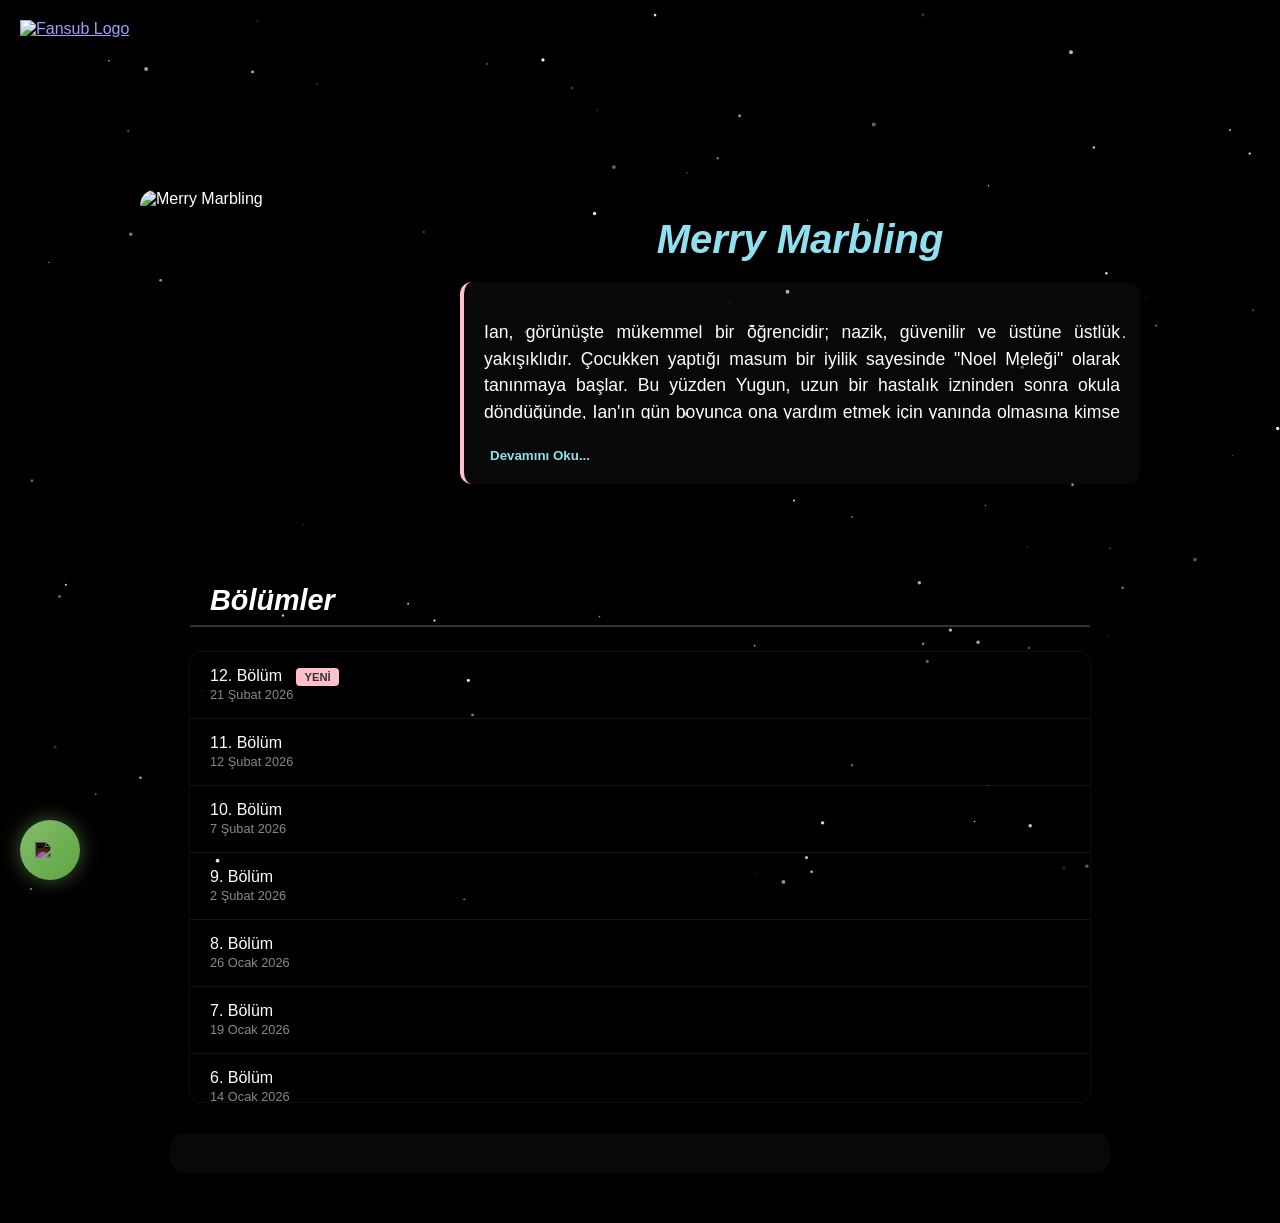
==== index.html @ bf716bcd "Update index.html" ====
<!DOCTYPE html>
<html lang="tr">
<head>
    <meta charset="UTF-8">
    <meta name="color-scheme" content="dark">
    <meta name="viewport" content="width=device-width, initial-scale=1.0">
<meta name="color-scheme" content="dark">
    <title>lucaenfansub - Merry Marbling</title>
    
    <link rel="icon" type="image/png" href="bde76bbd2219b950f8260f7a1e7c8f95-removebg-preview.png">
    <link rel="apple-touch-icon" href="bde76bbd2219b950f8260f7a1e7c8f95-removebg-preview.png">
    <link href="https://fonts.googleapis.com/css2?family=Public+Sans:ital,wght@1,100&display=swap" rel="stylesheet">
    <link href="https://fonts.googleapis.com/css2?family=Cormorant+Garamond:ital,wght@0,300..700;1,300..700&family=Shadows+Into+Light&family=Tinos:ital,wght@0,400;0,700;1,400;1,700&display=swap" rel="stylesheet">

    <style>
        @font-face {
            font-family: 'PublicaSans';
            src: url('PublicaSans-Italic.otf') format('opentype');
            font-weight: normal;
            font-style: italic;
        }
        #disqus_thread {
    color-scheme: dark;
}

        :root {
            --ana-mavi: #001d3d;
            --baslik-mavi: #90e0ef;
            --zumrut: #D8E983;
            --özetpembesi: #ffc0cb;
            --canli-pembe: #ee9ca7;
        }

        body { 
            margin: 0; 
            background-image: linear-gradient(rgba(0,0,0,0.5), rgba(0,0,0,0.5)), url('media16.jpg');
            background-size: cover; 
            background-position: center; 
            background-repeat: no-repeat;
            background-color: #000; 
            background-attachment: fixed; 
            color: #fff; 
            font-family: 'PublicaSans', sans-serif; 
            display: flex; 
            flex-direction: column; 
            align-items: center; 
            min-height: 100vh;
            overflow-x: hidden;
        }

        #kar-tuvali {
            position: fixed;
            top: 0; left: 0; width: 100%; height: 100%;
            pointer-events: none;
            z-index: 9999;
        }

        #konfeti-canvas {
            position: fixed;
            top: 0; left: 0; width: 100%; height: 100%;
            pointer-events: none;
            z-index: 10001;
        }

        .ana-serbest-logo {
            position: absolute;
            top: 20px; left: 20px;
            z-index: 2000;
        }
        .ana-serbest-logo img { height: 500px; width: auto; transition: transform 0.4s ease; }

        @media (max-width: 500px) {
            .ana-serbest-logo { top: -100px !important; left: -75px !important; }
            .ana-serbest-logo img { height: 350px; }
        }

.bildirim-btn {
    position: fixed;
    bottom: 20px; 
    left: 20px;
    width: 60px; 
    height: 60px;
    /* #84BE6A merkezli doğal yeşil gradient */
    background: linear-gradient(135deg, #84BE6A, #5ea343); 
    /* Gölgeyi de bu yeşil tonuna göre ayarladım */
    box-shadow: 0 0 20px rgba(132, 190, 106, 0.5);
    border-radius: 50%; 
    border: none;
    cursor: pointer; 
    z-index: 3000;
    display: flex; 
    align-items: center; 
    justify-content: center;
    transition: transform 0.3s ease, box-shadow 0.3s ease;
}

.bildirim-btn:hover {
    transform: scale(1.1);
    /* Üzerine gelince parlama biraz daha artsın */
    box-shadow: 0 0 25px rgba(132, 190, 106, 0.8);
}

        .duyuru-overlay {
            position: fixed;
            top: 0; left: 0; width: 100%; height: 100%;
            background: rgba(0, 0, 0, 0.85);
            display: none; align-items: center; justify-content: center;
            z-index: 4000;
        }

        .duyuru-ekran {
            background: white; color: #000; padding: 40px; border-radius: 15px;
            width: 320px; text-align: center;
        }

        .duyuru-ekran h2 {
            color: var(--canli-pembe);
            margin-top: 0;
        }


        .anladim-btn {
            background: var(--canli-pembe);
            color: white; 
            border: none; 
            padding: 12px 25px;
            border-radius: 25px; /* Yuvarlatılmış köşeler */
            cursor: pointer; 
            font-weight: bold;
            text-decoration: none; 
            display: inline-block; 
            margin-top: 15px;
            width: 100%;
            transition: opacity 0.3s ease;
        }

        .anladim-btn:hover {
            opacity: 0.9;
        }

        .tanitim-alani {
            margin-top: 130px; 
            display: flex; 
            flex-wrap: wrap; 
            gap: 40px;
            max-width: 1000px; 
            padding: 60px 20px; 
            position: relative; 
            z-index: 10;
            justify-content: center;
        }

        .kapak { width: 280px; border-radius: 15px; box-shadow: 0 10px 40px rgba(0,0,0,0.5); }
        .detaylar { flex: 1; min-width: 320px; }
        h1 { font-style: italic; font-family: sans-serif; font-size: 2.5em; margin-bottom: 20px; color: var(--baslik-mavi); display: flex; justify-content: center; }

        .ozet-konteynir {
            background: rgba(255, 255, 255, 0.03); padding: 20px;
            border-radius: 12px; border-left: 4px solid var(--özetpembesi);
        }

        .konu-metni { 
            font-family: sans-serif; line-height: 1.5; font-size: 1.1em; 
            text-align: justify; max-height: 100px; overflow: hidden; 
            transition: max-height 0.5s ease;
        }
        .konu-metni.acik { max-height: 1000px; }
        .devamini-oku-btn { background: none; border: none; color: var(--baslik-mavi); cursor: pointer; font-weight: bold; margin-top: 10px; }

        .liste-baslik { 
            width: 100%; max-width: 900px; font-size: 1.8em; 
            border-bottom: 2px solid #333; padding-bottom: 8px; margin-top: 40px; font-style: italic;
            padding-left: 20px; box-sizing: border-box;
        }

        .bolum-listesi { 
            width: 100%; max-width: 900px; height: 450px; overflow-y: auto; 
            background: rgba(0, 0, 0, 0.4); border-radius: 12px; margin-bottom: 30px;
            position: relative; z-index: 10; border: 1px solid rgba(255,255,255,0.05);
        }

        .bolum-kart {
            display: flex; justify-content: space-between; align-items: center;
            padding: 15px 20px; text-decoration: none; color: #fff;
            border-bottom: 1px solid rgba(255, 255, 255, 0.08); transition: 0.3s;
        }

        .bolum-kart:hover { background: rgba(255, 255, 255, 0.05); }
        .yeni-etiketi { background: var(--özetpembesi); color: #333; font-size: 0.7em; padding: 3px 8px; border-radius: 4px; margin-left: 10px; text-transform: uppercase; font-weight: bold; }
        .bolum-tarih { font-size: 0.8rem; color: #888; }
        .izlendi-ikon { width: 24px; opacity: 0; filter: invert(1); transition: 0.3s; }
        .izlendi-ikon.aktif { opacity: 0.6; }
        
        .bolum-listesi::-webkit-scrollbar { width: 6px; }
        .bolum-listesi::-webkit-scrollbar-thumb { background: var(--özetpembesi); border-radius: 10px; }
        .yorum-alani { width: 90%; max-width: 900px; padding: 20px; margin-bottom: 50px; background: rgba(255, 255, 255, 0.03); border-radius: 15px; position: relative; z-index: 10; }
    </style>
</head>

<body>
    <canvas id="kar-tuvali"></canvas>
    <canvas id="konfeti-canvas"></canvas>

    <div class="ana-serbest-logo">
        <a href="index.html"><img src="logo1.2.png" alt="Fansub Logo"></a>
    </div>
    
    <button class="bildirim-btn" onclick="duyuruAc()">
        <img src="https://cdn-icons-png.flaticon.com/512/1827/1827347.png" width="30" style="filter: invert(1);">
    </button>
    
    <div class="duyuru-overlay" id="duyuruKutusu">
        <div class="duyuru-ekran">
            <h2>DUYURU</h2>
            <p style="font-family: sans-serif;">Sitenin asıl sahibinin kim olduğunu anlamışsınızdır. Normalde planlarım farklıydı ama o 7 Mart için 3 bölüm istedi. Nedenini veya zorluğunu sorgulamayı bırakalı çok oldu. O yüzden 7 Mart'ta 3 bölüm gelecek. Anlayışınız için teşekkürler.
</p>
            <button onclick="duyuruKapat()" class="anladim-btn" style="width: auto;">Anladım</button>
        </div>
    </div>
    
    <div class="tanitim-alani">
        <img src="tall.jpg" class="kapak" alt="Merry Marbling">
        <div class="detaylar">
            <h1>Merry Marbling</h1>
            <div class="ozet-konteynir">
                <p class="konu-metni" id="ozetMetin">
                    Ian, görünüşte mükemmel bir öğrencidir; nazik, güvenilir ve üstüne üstlük yakışıklıdır. Çocukken yaptığı masum bir iyilik sayesinde "Noel Meleği" olarak tanınmaya başlar. Bu yüzden Yugun, uzun bir hastalık izninden sonra okula döndüğünde, Ian'ın gün boyunca ona yardım etmek için yanında olmasına kimse şaşırmaz. Ian'ın bu melekvari kişiliği sayesinde Yugun ona güvenebileceğini düşünür; ta ki Ian ile annesi arasında geçen bir konuşmaya kulak misafiri olana kadar. Bu konuşma, her şeyin Ian'ın imajını korumak için yaptığı bir plandan ibaret olduğunu ortaya çıkarır. Bu ihanetle küplere binen Yugun, Ian'la yüzleşir ve onun gerçek yüzünü herkese ifşa etmekle tehdit eder. Ancak Ian'ın beklenmedik tepkisi Yugun'un kafasını daha da karıştırır: "Hadi yap. Ama sonrasında olacaklar benim sorumluluğumda değil." Ne de olsa, sözde "Noel Meleği"nden kim nefret edebilir ki? Bu ikili, yağ ile su gibi ayrı mı kalacak? Yoksa birbirlerine karışıp, her ikisinin de hayal edebileceğinden çok daha güzel bir şey mi yaratacaklar?
                </p>
                <button class="devamini-oku-btn" id="btnOku" onclick="ozetiAc()">Devamını Oku...</button>
            </div>
        </div>
    </div>

    <h2 class="liste-baslik">Bölümler</h2>

    <div class="bolum-listesi">
        <a href="izle_bolum_12.html" class="bolum-kart" onclick="kaydet('bolum12')">
            <div class="bolum-bilgi">
                <span class="bolum-no">12. Bölüm <span class="yeni-etiketi">Yeni</span></span><br>
                <span class="bolum-tarih">21 Şubat 2026</span>
            </div>
            <img src="https://cdn-icons-png.flaticon.com/512/107/107044.png" class="izlendi-ikon" id="icon-bolum12">
        </a>

        <a href="izle_bolum_11.html" class="bolum-kart" onclick="kaydet('bolum11')">
            <div class="bolum-bilgi">
                <span class="bolum-no">11. Bölüm</span><br>
                <span class="bolum-tarih">12 Şubat 2026</span>
            </div>
            <img src="https://cdn-icons-png.flaticon.com/512/107/107044.png" class="izlendi-ikon" id="icon-bolum11">
        </a>

        <script>
            const bolumler = [
                {n:10, t:"7 Şubat"}, {n:9, t:"2 Şubat"}, {n:8, t:"26 Ocak"},
                {n:7, t:"19 Ocak"}, {n:6, t:"14 Ocak"}, {n:5, t:"9 Ocak"},
                {n:4, t:"5 Ocak"}, {n:3, t:"2 Ocak"}, {n:2, t:"2 Ocak"}, {n:1, t:"1 Ocak"}
            ];
            bolumler.forEach(b => {
                document.write(`
                <a href="izle_bolum_${b.n}.html" class="bolum-kart" onclick="kaydet('bolum${b.n}')">
                    <div class="bolum-bilgi">
                        <span class="bolum-no">${b.n}. Bölüm</span><br>
                        <span class="bolum-tarih">${b.t} 2026</span>
                    </div>
                    <img src="https://cdn-icons-png.flaticon.com/512/107/107044.png" class="izlendi-ikon" id="icon-bolum${b.n}">
                </a>`);
            });
        </script>
    </div>

    <div class="yorum-alani">
        <div id="disqus_thread"></div>
    </div>

    <script>
        // --- Kar Efekti ---
        (function() {
            const canvas = document.getElementById('kar-tuvali');
            const ctx = canvas.getContext('2d');
            let width, height, stars = [];
            function resize() {
                width = window.innerWidth; height = window.innerHeight;
                canvas.width = width; canvas.height = height;
            }
            window.addEventListener('resize', resize);
            resize();
            class Star {
                constructor() { this.reset(); }
                reset() {
                    this.x = Math.random() * width;
                    this.y = Math.random() * height;
                    this.size = Math.random() * 1.5 + 0.5;
                    this.speed = Math.random() * 0.8 + 0.2;
                    this.alpha = Math.random();
                }
                update() { this.y += this.speed; if (this.y > height) this.y = -10; }
                draw() {
                    ctx.beginPath(); ctx.arc(this.x, this.y, this.size, 0, Math.PI * 2);
                    ctx.fillStyle = `rgba(255, 255, 255, ${this.alpha})`; ctx.fill();
                }
            }
            for(let i=0; i<100; i++) stars.push(new Star());
            function animate() {
                ctx.clearRect(0, 0, width, height);
                stars.forEach(s => { s.update(); s.draw(); });
                requestAnimationFrame(animate);
            }
            animate();
        })();

        // --- Sayfa Yüklendiğinde ---
        window.addEventListener('load', () => {
            for(let i=1; i<=12; i++) {
                if (localStorage.getItem('bolum'+i) === "true") {
                    const icon = document.getElementById("icon-bolum"+i);
                    if (icon) icon.classList.add("aktif");
                }
            }
            setTimeout(() => {
                document.getElementById('yeniBolumModal').classList.add('aktif');
                konfetiPatlat();
            }, 1000);
        });

        function modalKapat() { 
            document.getElementById('yeniBolumModal').classList.remove('aktif'); 
        }

        function ozetiAc() {
            var metin = document.getElementById("ozetMetin");
            metin.classList.toggle("acik");
            document.getElementById("btnOku").innerText = metin.classList.contains("acik") ? "Daha Az Gör" : "Devamını Oku...";
        }

        function duyuruAc() { document.getElementById("duyuruKutusu").style.display = "flex"; }
        function duyuruKapat() { document.getElementById("duyuruKutusu").style.display = "none"; }
        function kaydet(id) { localStorage.setItem(id, "true"); }

        var disqus_config = function () {
            this.page.url = window.location.href;
            this.page.identifier = 'merry-marbling-ana-sayfa';
        };
        (function() {
            var d = document, s = d.createElement('script');
            s.src = 'https://https-hnbeyazz-github-io-webtoon-arsiv.disqus.com/embed.js';
            s.setAttribute('data-timestamp', +new Date());
            (d.head || d.body).appendChild(s);
        })();
    </script>
</body>
</html>
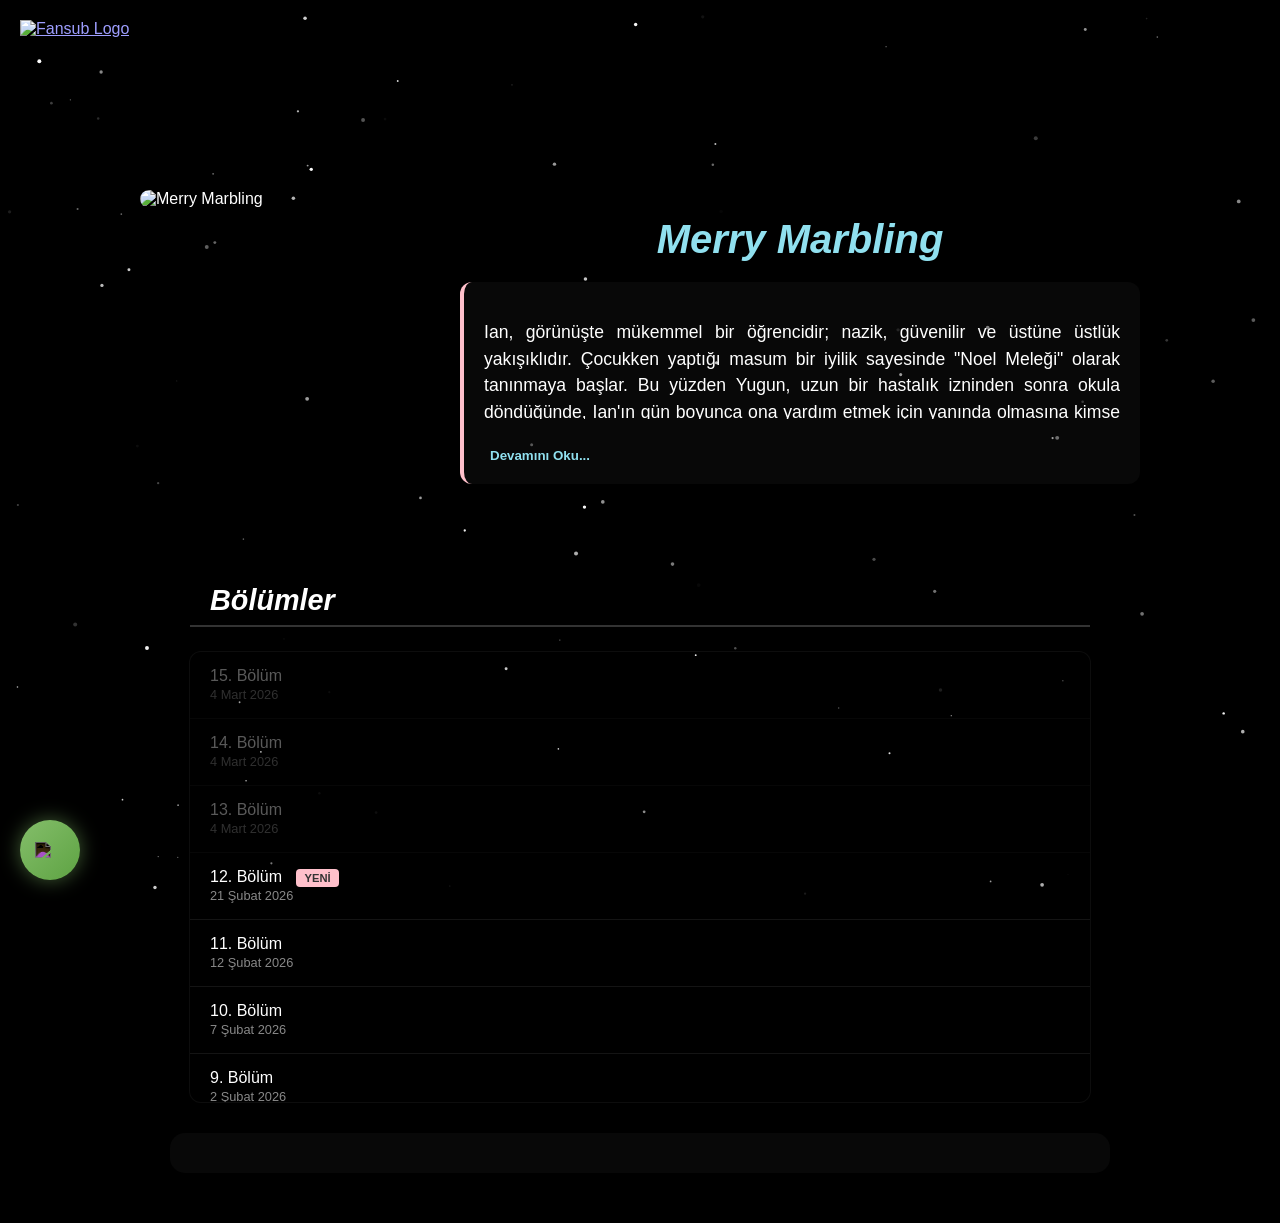
==== commit 42084ae2: "Update index.html" ====
--- a/index.html
+++ b/index.html
@@ -4,7 +4,6 @@
     <meta charset="UTF-8">
     <meta name="color-scheme" content="dark">
     <meta name="viewport" content="width=device-width, initial-scale=1.0">
-<meta name="color-scheme" content="dark">
     <title>lucaenfansub - Merry Marbling</title>
     
     <link rel="icon" type="image/png" href="bde76bbd2219b950f8260f7a1e7c8f95-removebg-preview.png">
@@ -19,9 +18,7 @@
             font-weight: normal;
             font-style: italic;
         }
-        #disqus_thread {
-    color-scheme: dark;
-}
+        #disqus_thread { color-scheme: dark; }
 
         :root {
             --ana-mavi: #001d3d;
@@ -55,13 +52,6 @@
             z-index: 9999;
         }
 
-        #konfeti-canvas {
-            position: fixed;
-            top: 0; left: 0; width: 100%; height: 100%;
-            pointer-events: none;
-            z-index: 10001;
-        }
-
         .ana-serbest-logo {
             position: absolute;
             top: 20px; left: 20px;
@@ -74,31 +64,23 @@
             .ana-serbest-logo img { height: 350px; }
         }
 
-.bildirim-btn {
-    position: fixed;
-    bottom: 20px; 
-    left: 20px;
-    width: 60px; 
-    height: 60px;
-    /* #84BE6A merkezli doğal yeşil gradient */
-    background: linear-gradient(135deg, #84BE6A, #5ea343); 
-    /* Gölgeyi de bu yeşil tonuna göre ayarladım */
-    box-shadow: 0 0 20px rgba(132, 190, 106, 0.5);
-    border-radius: 50%; 
-    border: none;
-    cursor: pointer; 
-    z-index: 3000;
-    display: flex; 
-    align-items: center; 
-    justify-content: center;
-    transition: transform 0.3s ease, box-shadow 0.3s ease;
-}
-
-.bildirim-btn:hover {
-    transform: scale(1.1);
-    /* Üzerine gelince parlama biraz daha artsın */
-    box-shadow: 0 0 25px rgba(132, 190, 106, 0.8);
-}
+        .bildirim-btn {
+            position: fixed;
+            bottom: 20px; 
+            left: 20px;
+            width: 60px; 
+            height: 60px;
+            background: linear-gradient(135deg, #84BE6A, #5ea343); 
+            box-shadow: 0 0 20px rgba(132, 190, 106, 0.5);
+            border-radius: 50%; 
+            border: none;
+            cursor: pointer; 
+            z-index: 3000;
+            display: flex; 
+            align-items: center; 
+            justify-content: center;
+            transition: transform 0.4s ease, box-shadow 0.3s ease;
+        }
 
         .duyuru-overlay {
             position: fixed;
@@ -113,29 +95,18 @@
             width: 320px; text-align: center;
         }
 
-        .duyuru-ekran h2 {
-            color: var(--canli-pembe);
-            margin-top: 0;
-        }
-
-
         .anladim-btn {
             background: var(--canli-pembe);
             color: white; 
             border: none; 
             padding: 12px 25px;
-            border-radius: 25px; /* Yuvarlatılmış köşeler */
+            border-radius: 25px; 
             cursor: pointer; 
             font-weight: bold;
             text-decoration: none; 
             display: inline-block; 
             margin-top: 15px;
             width: 100%;
-            transition: opacity 0.3s ease;
-        }
-
-        .anladim-btn:hover {
-            opacity: 0.9;
         }
 
         .tanitim-alani {
@@ -150,14 +121,28 @@
             justify-content: center;
         }
 
-        .kapak { width: 280px; border-radius: 15px; box-shadow: 0 10px 40px rgba(0,0,0,0.5); }
-        .detaylar { flex: 1; min-width: 320px; }
+.kapak { 
+    width: 280px; 
+    height: auto; 
+    align-self: flex-start; /* Özet uzasa bile resim yukarıda sabit kalır, boyu uzamaz */
+    border-radius: 15px; 
+    box-shadow: 0 10px 40px rgba(0,0,0,0.5); 
+}
+.detaylar { 
+    flex: 1; 
+    min-width: 320px; 
+    display: flex; 
+    flex-direction: column; 
+}
         h1 { font-style: italic; font-family: sans-serif; font-size: 2.5em; margin-bottom: 20px; color: var(--baslik-mavi); display: flex; justify-content: center; }
 
-        .ozet-konteynir {
-            background: rgba(255, 255, 255, 0.03); padding: 20px;
-            border-radius: 12px; border-left: 4px solid var(--özetpembesi);
-        }
+.ozet-konteynir {
+    background: rgba(255, 255, 255, 0.03); 
+    padding: 20px;
+    border-radius: 12px; 
+    border-left: 4px solid var(--özetpembesi);
+    align-self: stretch; /* İçeriğin genişliğini korur */
+}
 
         .konu-metni { 
             font-family: sans-serif; line-height: 1.5; font-size: 1.1em; 
@@ -173,6 +158,14 @@
             padding-left: 20px; box-sizing: border-box;
         }
 
+        /* --- KİLİTLİ BÖLÜM STİLLERİ --- */
+        .bolum-kart.kilitli {
+            filter: grayscale(100%);
+            opacity: 0.35;
+            cursor: not-allowed;
+            pointer-events: auto;
+        }
+
         .bolum-listesi { 
             width: 100%; max-width: 900px; height: 450px; overflow-y: auto; 
             background: rgba(0, 0, 0, 0.4); border-radius: 12px; margin-bottom: 30px;
@@ -185,7 +178,7 @@
             border-bottom: 1px solid rgba(255, 255, 255, 0.08); transition: 0.3s;
         }
 
-        .bolum-kart:hover { background: rgba(255, 255, 255, 0.05); }
+        .bolum-kart:hover:not(.kilitli) { background: rgba(255, 255, 255, 0.05); }
         .yeni-etiketi { background: var(--özetpembesi); color: #333; font-size: 0.7em; padding: 3px 8px; border-radius: 4px; margin-left: 10px; text-transform: uppercase; font-weight: bold; }
         .bolum-tarih { font-size: 0.8rem; color: #888; }
         .izlendi-ikon { width: 24px; opacity: 0; filter: invert(1); transition: 0.3s; }
@@ -199,7 +192,6 @@
 
 <body>
     <canvas id="kar-tuvali"></canvas>
-    <canvas id="konfeti-canvas"></canvas>
 
     <div class="ana-serbest-logo">
         <a href="index.html"><img src="logo1.2.png" alt="Fansub Logo"></a>
@@ -212,8 +204,7 @@
     <div class="duyuru-overlay" id="duyuruKutusu">
         <div class="duyuru-ekran">
             <h2>DUYURU</h2>
-            <p style="font-family: sans-serif;">Sitenin asıl sahibinin kim olduğunu anlamışsınızdır. Normalde planlarım farklıydı ama o 7 Mart için 3 bölüm istedi. Nedenini veya zorluğunu sorgulamayı bırakalı çok oldu. O yüzden 7 Mart'ta 3 bölüm gelecek. Anlayışınız için teşekkürler.
-</p>
+            <p style="font-family: sans-serif;">Sitenin asıl sahibinin kim olduğunu anlamışsınızdır. Normalde planlarım farklıydı ama o 7 Mart için 3 bölüm istedi. Nedenini veya zorluğunu sorgulamayı bırakalı çok oldu. O yüzden 7 Mart'ta 3 bölüm gelecek. Anlayışınız için teşekkürler.</p>
             <button onclick="duyuruKapat()" class="anladim-btn" style="width: auto;">Anladım</button>
         </div>
     </div>
@@ -224,7 +215,7 @@
             <h1>Merry Marbling</h1>
             <div class="ozet-konteynir">
                 <p class="konu-metni" id="ozetMetin">
-                    Ian, görünüşte mükemmel bir öğrencidir; nazik, güvenilir ve üstüne üstlük yakışıklıdır. Çocukken yaptığı masum bir iyilik sayesinde "Noel Meleği" olarak tanınmaya başlar. Bu yüzden Yugun, uzun bir hastalık izninden sonra okula döndüğünde, Ian'ın gün boyunca ona yardım etmek için yanında olmasına kimse şaşırmaz. Ian'ın bu melekvari kişiliği sayesinde Yugun ona güvenebileceğini düşünür; ta ki Ian ile annesi arasında geçen bir konuşmaya kulak misafiri olana kadar. Bu konuşma, her şeyin Ian'ın imajını korumak için yaptığı bir plandan ibaret olduğunu ortaya çıkarır. Bu ihanetle küplere binen Yugun, Ian'la yüzleşir ve onun gerçek yüzünü herkese ifşa etmekle tehdit eder. Ancak Ian'ın beklenmedik tepkisi Yugun'un kafasını daha da karıştırır: "Hadi yap. Ama sonrasında olacaklar benim sorumluluğumda değil." Ne de olsa, sözde "Noel Meleği"nden kim nefret edebilir ki? Bu ikili, yağ ile su gibi ayrı mı kalacak? Yoksa birbirlerine karışıp, her ikisinin de hayal edebileceğinden çok daha güzel bir şey mi yaratacaklar?
+ Ian, görünüşte mükemmel bir öğrencidir; nazik, güvenilir ve üstüne üstlük yakışıklıdır. Çocukken yaptığı masum bir iyilik sayesinde "Noel Meleği" olarak tanınmaya başlar. Bu yüzden Yugun, uzun bir hastalık izninden sonra okula döndüğünde, Ian'ın gün boyunca ona yardım etmek için yanında olmasına kimse şaşırmaz. Ian'ın bu melekvari kişiliği sayesinde Yugun ona güvenebileceğini düşünür; ta ki Ian ile annesi arasında geçen bir konuşmaya kulak misafiri olana kadar. Bu konuşma, her şeyin Ian'ın imajını korumak için yaptığı bir plandan ibaret olduğunu ortaya çıkarır. Bu ihanetle küplere binen Yugun, Ian'la yüzleşir ve onun gerçek yüzünü herkese ifşa etmekle tehdit eder. Ancak Ian'ın beklenmedik tepkisi Yugun'un kafasını daha da karıştırır: "Hadi yap. Ama sonrasında olacaklar benim sorumluluğumda değil." Ne de olsa, sözde "Noel Meleği"nden kim nefret edebilir ki? Bu ikili, yağ ile su gibi ayrı mı kalacak? Yoksa birbirlerine karışıp, her ikisinin de hayal edebileceğinden çok daha güzel bir şey mi yaratacaklar?
                 </p>
                 <button class="devamini-oku-btn" id="btnOku" onclick="ozetiAc()">Devamını Oku...</button>
             </div>
@@ -234,33 +225,30 @@
     <h2 class="liste-baslik">Bölümler</h2>
 
     <div class="bolum-listesi">
-        <a href="izle_bolum_12.html" class="bolum-kart" onclick="kaydet('bolum12')">
-            <div class="bolum-bilgi">
-                <span class="bolum-no">12. Bölüm <span class="yeni-etiketi">Yeni</span></span><br>
-                <span class="bolum-tarih">21 Şubat 2026</span>
-            </div>
-            <img src="https://cdn-icons-png.flaticon.com/512/107/107044.png" class="izlendi-ikon" id="icon-bolum12">
-        </a>
-
-        <a href="izle_bolum_11.html" class="bolum-kart" onclick="kaydet('bolum11')">
-            <div class="bolum-bilgi">
-                <span class="bolum-no">11. Bölüm</span><br>
-                <span class="bolum-tarih">12 Şubat 2026</span>
-            </div>
-            <img src="https://cdn-icons-png.flaticon.com/512/107/107044.png" class="izlendi-ikon" id="icon-bolum11">
-        </a>
-
         <script>
+            const urlParams = new URLSearchParams(window.location.search);
+            const adminModu = urlParams.get('ozel') === 'lucaen2222#';
             const bolumler = [
+                {n:15, t:"4 Mart", kilitli: true},
+                {n:14, t:"4 Mart", kilitli: true},
+                {n:13, t:"4 Mart", kilitli: true},
+                {n:12, t:"21 Şubat", yeni: true},
+                {n:11, t:"12 Şubat"},
                 {n:10, t:"7 Şubat"}, {n:9, t:"2 Şubat"}, {n:8, t:"26 Ocak"},
                 {n:7, t:"19 Ocak"}, {n:6, t:"14 Ocak"}, {n:5, t:"9 Ocak"},
                 {n:4, t:"5 Ocak"}, {n:3, t:"2 Ocak"}, {n:2, t:"2 Ocak"}, {n:1, t:"1 Ocak"}
             ];
             bolumler.forEach(b => {
+                const kilitliMi = b.kilitli && !adminModu;
+                const link = kilitliMi ? "javascript:void(0)" : `izle_bolum_${b.n}.html`;
+                const kartClass = kilitliMi ? "bolum-kart kilitli" : "bolum-kart";
+                const tiklama = kilitliMi ? `onclick="alert('Bu bölüm gizli! 🔒')"` : `onclick="kaydet('bolum${b.n}')"`;
+                const yeniEtiketi = (b.yeni || (b.kilitli && adminModu)) ? '<span class="yeni-etiketi">Yeni</span>' : '';
+
                 document.write(`
-                <a href="izle_bolum_${b.n}.html" class="bolum-kart" onclick="kaydet('bolum${b.n}')">
+                <a href="${link}" class="${kartClass}" ${tiklama}>
                     <div class="bolum-bilgi">
-                        <span class="bolum-no">${b.n}. Bölüm</span><br>
+                        <span class="bolum-no">${b.n}. Bölüm ${yeniEtiketi}</span><br>
                         <span class="bolum-tarih">${b.t} 2026</span>
                     </div>
                     <img src="https://cdn-icons-png.flaticon.com/512/107/107044.png" class="izlendi-ikon" id="icon-bolum${b.n}">
@@ -309,23 +297,15 @@
             animate();
         })();
 
-        // --- Sayfa Yüklendiğinde ---
+        // Sayfa Yüklendiğinde İzlendi İkonlarını Kontrol Et
         window.addEventListener('load', () => {
-            for(let i=1; i<=12; i++) {
+            for(let i=1; i<=15; i++) {
                 if (localStorage.getItem('bolum'+i) === "true") {
                     const icon = document.getElementById("icon-bolum"+i);
                     if (icon) icon.classList.add("aktif");
                 }
             }
-            setTimeout(() => {
-                document.getElementById('yeniBolumModal').classList.add('aktif');
-                konfetiPatlat();
-            }, 1000);
         });
-
-        function modalKapat() { 
-            document.getElementById('yeniBolumModal').classList.remove('aktif'); 
-        }
 
         function ozetiAc() {
             var metin = document.getElementById("ozetMetin");
@@ -337,6 +317,7 @@
         function duyuruKapat() { document.getElementById("duyuruKutusu").style.display = "none"; }
         function kaydet(id) { localStorage.setItem(id, "true"); }
 
+        // Disqus
         var disqus_config = function () {
             this.page.url = window.location.href;
             this.page.identifier = 'merry-marbling-ana-sayfa';
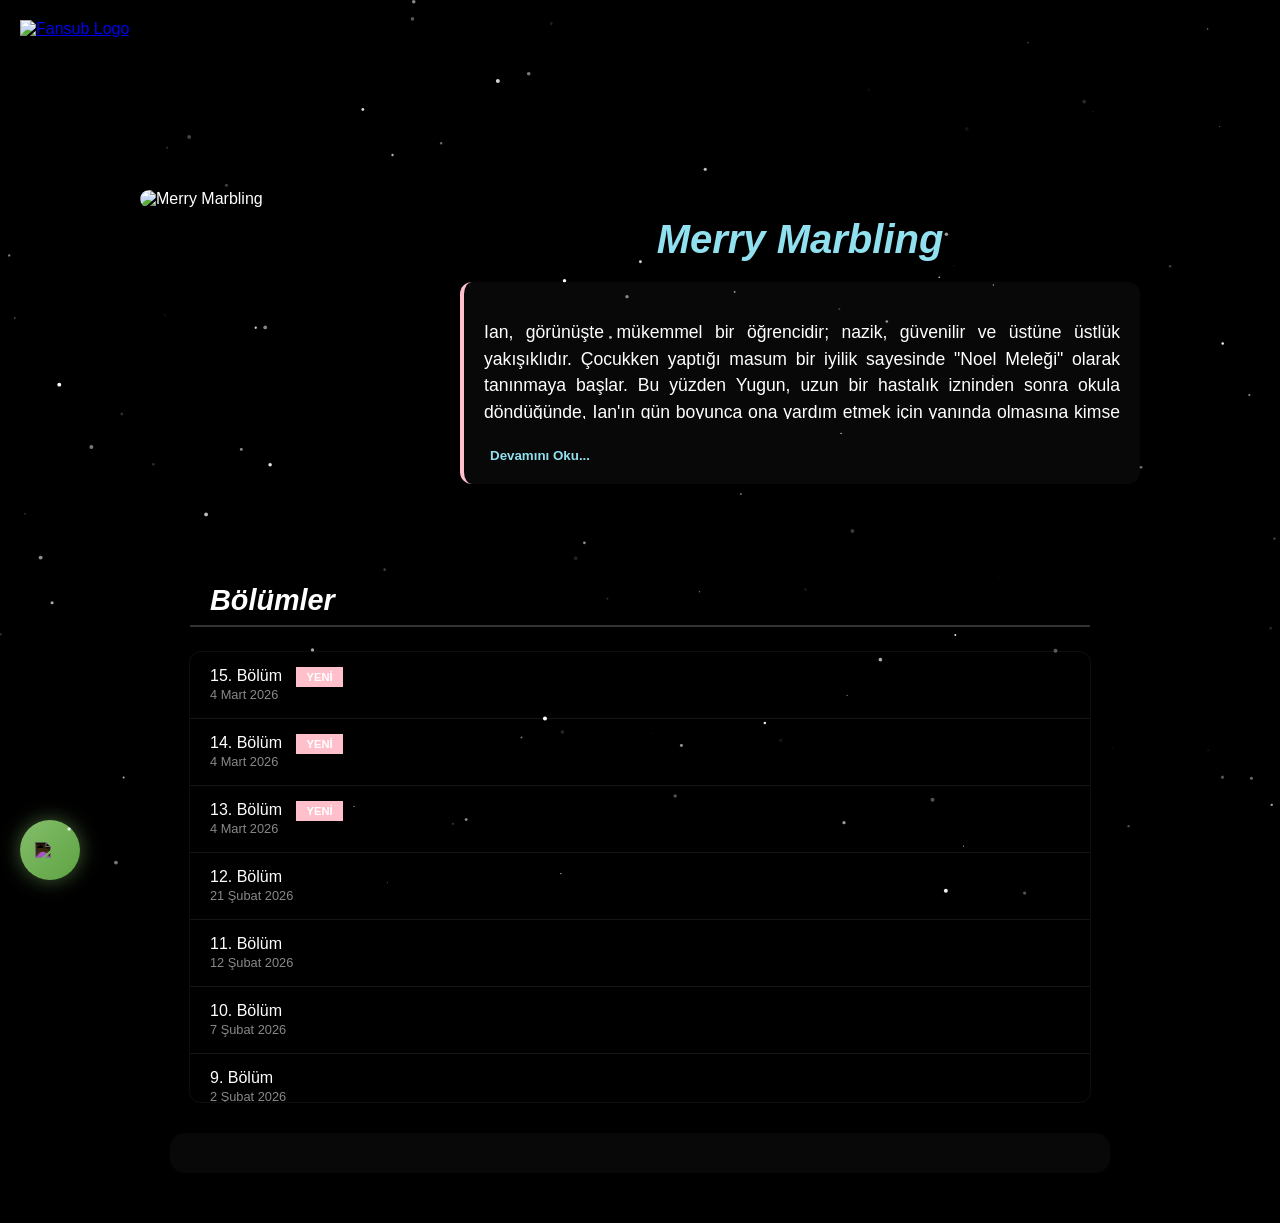
==== commit 3149c9c7: "Update index.html" ====
--- a/index.html
+++ b/index.html
@@ -2,9 +2,11 @@
 <html lang="tr">
 <head>
     <meta charset="UTF-8">
-    <meta name="color-scheme" content="dark">
+    <meta name="color-scheme" content="light dark">
     <meta name="viewport" content="width=device-width, initial-scale=1.0">
     <title>lucaenfansub - Merry Marbling</title>
+    <link rel="icon" type="image/png" href="logo1.2.png">
+<link rel="apple-touch-icon" href="logo1.2.png">
     
     <link rel="icon" type="image/png" href="bde76bbd2219b950f8260f7a1e7c8f95-removebg-preview.png">
     <link rel="apple-touch-icon" href="bde76bbd2219b950f8260f7a1e7c8f95-removebg-preview.png">
@@ -179,8 +181,22 @@
         }
 
         .bolum-kart:hover:not(.kilitli) { background: rgba(255, 255, 255, 0.05); }
-        .yeni-etiketi { background: var(--özetpembesi); color: #333; font-size: 0.7em; padding: 3px 8px; border-radius: 4px; margin-left: 10px; text-transform: uppercase; font-weight: bold; }
-        .bolum-tarih { font-size: 0.8rem; color: #888; }
+.yeni-etiketi { 
+    background: var(--özetpembesi); 
+    color: #fff; 
+    font-size: 0.7em; 
+    padding: 4px 10px; 
+    margin-left: 10px; 
+    text-transform: uppercase; 
+    font-weight: bold;
+    animation: parlama 0.6s ease-in-out infinite;
+}
+
+@keyframes parlama {
+    0%   { opacity: 1; transform: scale(1); }
+    50%  { opacity: 0.6; transform: scale(1.1); }
+    100% { opacity: 1; transform: scale(1); }
+}        .bolum-tarih { font-size: 0.8rem; color: #888; }
         .izlendi-ikon { width: 24px; opacity: 0; filter: invert(1); transition: 0.3s; }
         .izlendi-ikon.aktif { opacity: 0.6; }
         
@@ -228,23 +244,22 @@
         <script>
             const urlParams = new URLSearchParams(window.location.search);
             const adminModu = urlParams.get('ozel') === 'lucaen2222#';
-            const bolumler = [
-                {n:15, t:"4 Mart", kilitli: true},
-                {n:14, t:"4 Mart", kilitli: true},
-                {n:13, t:"4 Mart", kilitli: true},
-                {n:12, t:"21 Şubat", yeni: true},
-                {n:11, t:"12 Şubat"},
-                {n:10, t:"7 Şubat"}, {n:9, t:"2 Şubat"}, {n:8, t:"26 Ocak"},
-                {n:7, t:"19 Ocak"}, {n:6, t:"14 Ocak"}, {n:5, t:"9 Ocak"},
-                {n:4, t:"5 Ocak"}, {n:3, t:"2 Ocak"}, {n:2, t:"2 Ocak"}, {n:1, t:"1 Ocak"}
-            ];
+const bolumler = [
+    {n:15, t:"4 Mart", yeni: true},
+    {n:14, t:"4 Mart", yeni: true},
+    {n:13, t:"4 Mart", yeni: true},
+    {n:12, t:"21 Şubat"},
+    {n:11, t:"12 Şubat"},
+    {n:10, t:"7 Şubat"}, {n:9, t:"2 Şubat"}, {n:8, t:"26 Ocak"},
+    {n:7, t:"19 Ocak"}, {n:6, t:"14 Ocak"}, {n:5, t:"9 Ocak"},
+    {n:4, t:"5 Ocak"}, {n:3, t:"2 Ocak"}, {n:2, t:"2 Ocak"}, {n:1, t:"1 Ocak"}
+];
             bolumler.forEach(b => {
                 const kilitliMi = b.kilitli && !adminModu;
                 const link = kilitliMi ? "javascript:void(0)" : `izle_bolum_${b.n}.html`;
                 const kartClass = kilitliMi ? "bolum-kart kilitli" : "bolum-kart";
                 const tiklama = kilitliMi ? `onclick="alert('Bu bölüm gizli! 🔒')"` : `onclick="kaydet('bolum${b.n}')"`;
-                const yeniEtiketi = (b.yeni || (b.kilitli && adminModu)) ? '<span class="yeni-etiketi">Yeni</span>' : '';
-
+const yeniEtiketi = b.yeni ? '<span class="yeni-etiketi">Yeni</span>' : '';
                 document.write(`
                 <a href="${link}" class="${kartClass}" ${tiklama}>
                     <div class="bolum-bilgi">
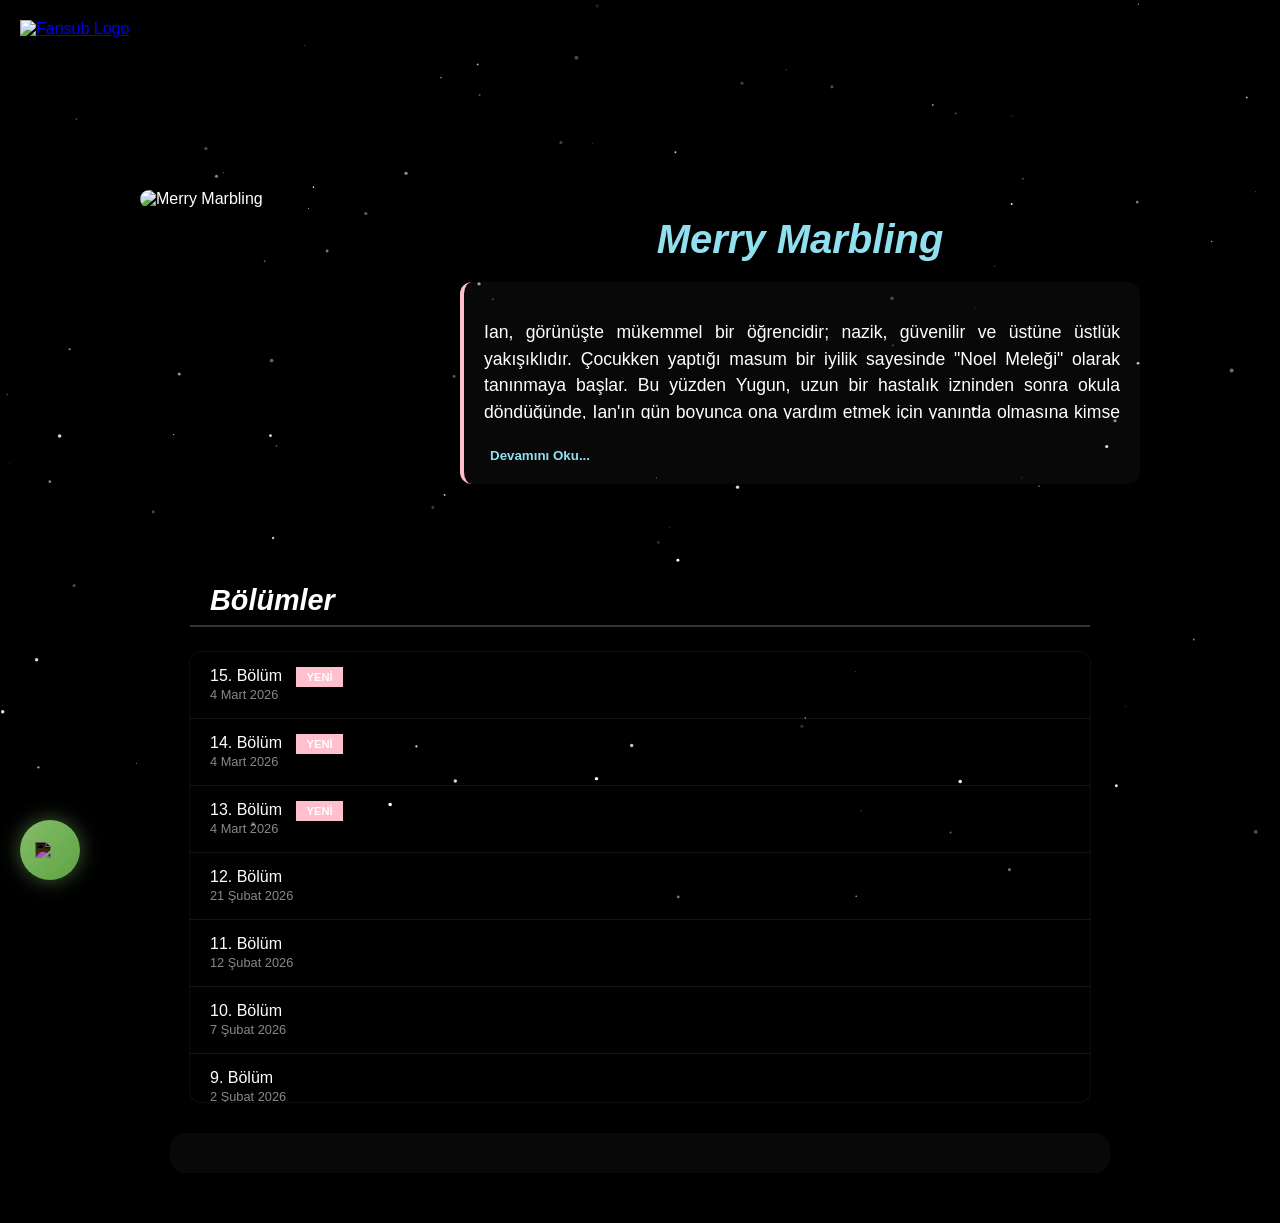
==== commit 8b9c98b8: "Update index.html" ====
--- a/index.html
+++ b/index.html
@@ -5,6 +5,13 @@
     <meta name="color-scheme" content="light dark">
     <meta name="viewport" content="width=device-width, initial-scale=1.0">
     <title>lucaenfansub - Merry Marbling</title>
+    <meta name="description" content="Lucaenfansub - Merry Marbling ve en güncel webtoon bölümlerini Türkçe takip edin.">
+ <meta name="keywords" content="lucaenfansub, webtoon oku, merry marbling türkçe, webtoon arşiv">
+<link rel="canonical" href="https://lucaenfansub.github.io/webtoon-arsiv/">
+<meta property="og:title" content="lucaenfansub - Merry Marbling">
+<meta property="og:description" content="En güncel webtoon bölümleri ve arşiv burada!">
+<meta property="og:url" content="https://lucaenfansub.github.io/webtoon-arsiv/">
+<meta property="og:type" content="website">
     <link rel="icon" type="image/png" href="logo1.2.png">
 <link rel="apple-touch-icon" href="logo1.2.png">
     
